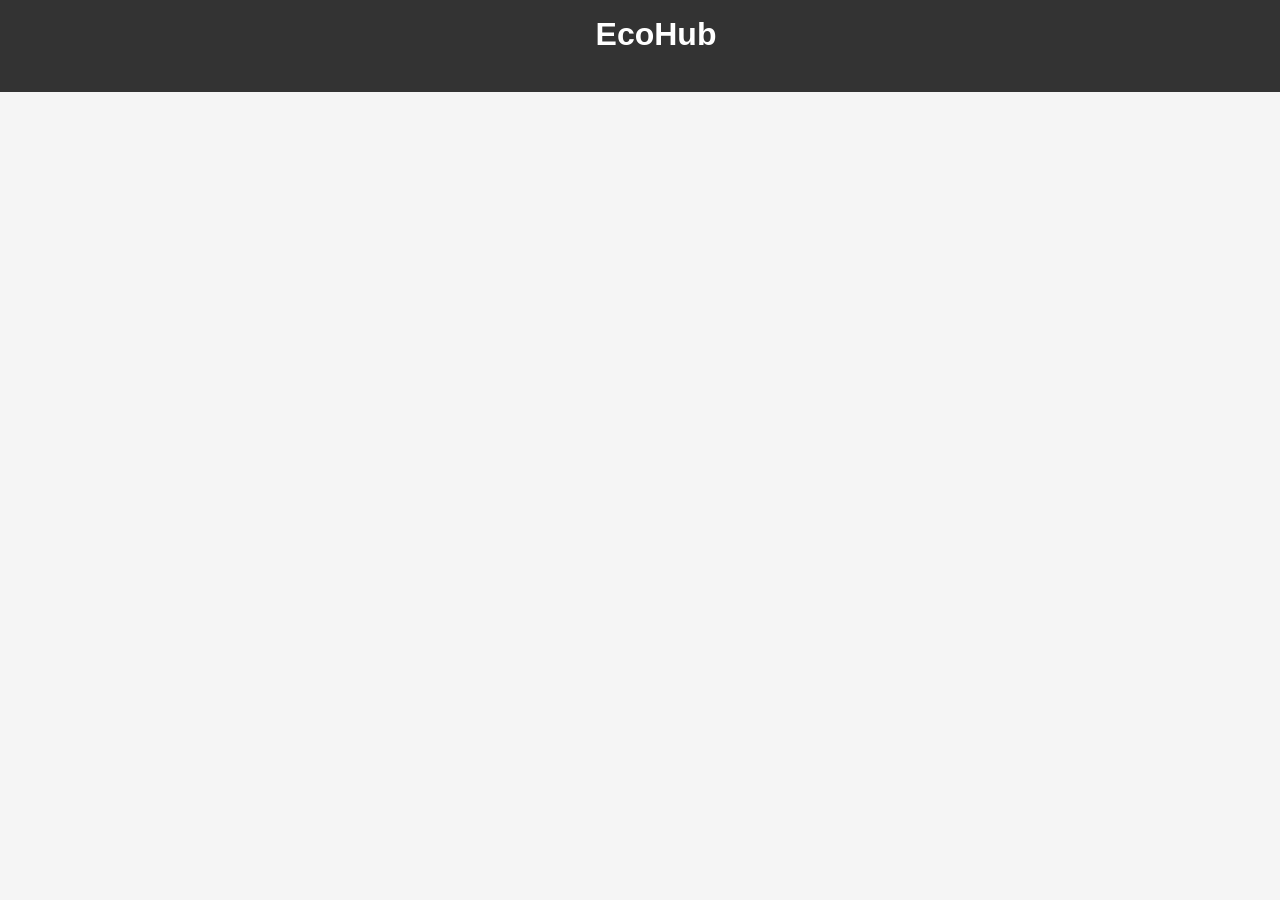
==== Index.html @ ed39baa1 "home page" ====
<!DOCTYPE html>
<html lang="en">
<head>
    <meta charset="UTF-8">
    <meta name="viewport" content="width=device-width, initial-scale=1.0">
    <title>Home</title>
    <link rel="stylesheet" href="indexstyle.css">
</head>
<body>
    <header>
        <h1>EcoHub</h1>
    </header>
</body>
</html>
---- indexstyle.css ----
*{
    padding: 0;
    margin: 0;
}
body{
    background-color: #f5f5f5;
    font-family: Arial, sans-serif;
}
header{
    height: 60px;
    width: 100%;
    background-color: #333;
    color: #fff;
    padding: 1rem;
    text-align: center;
}
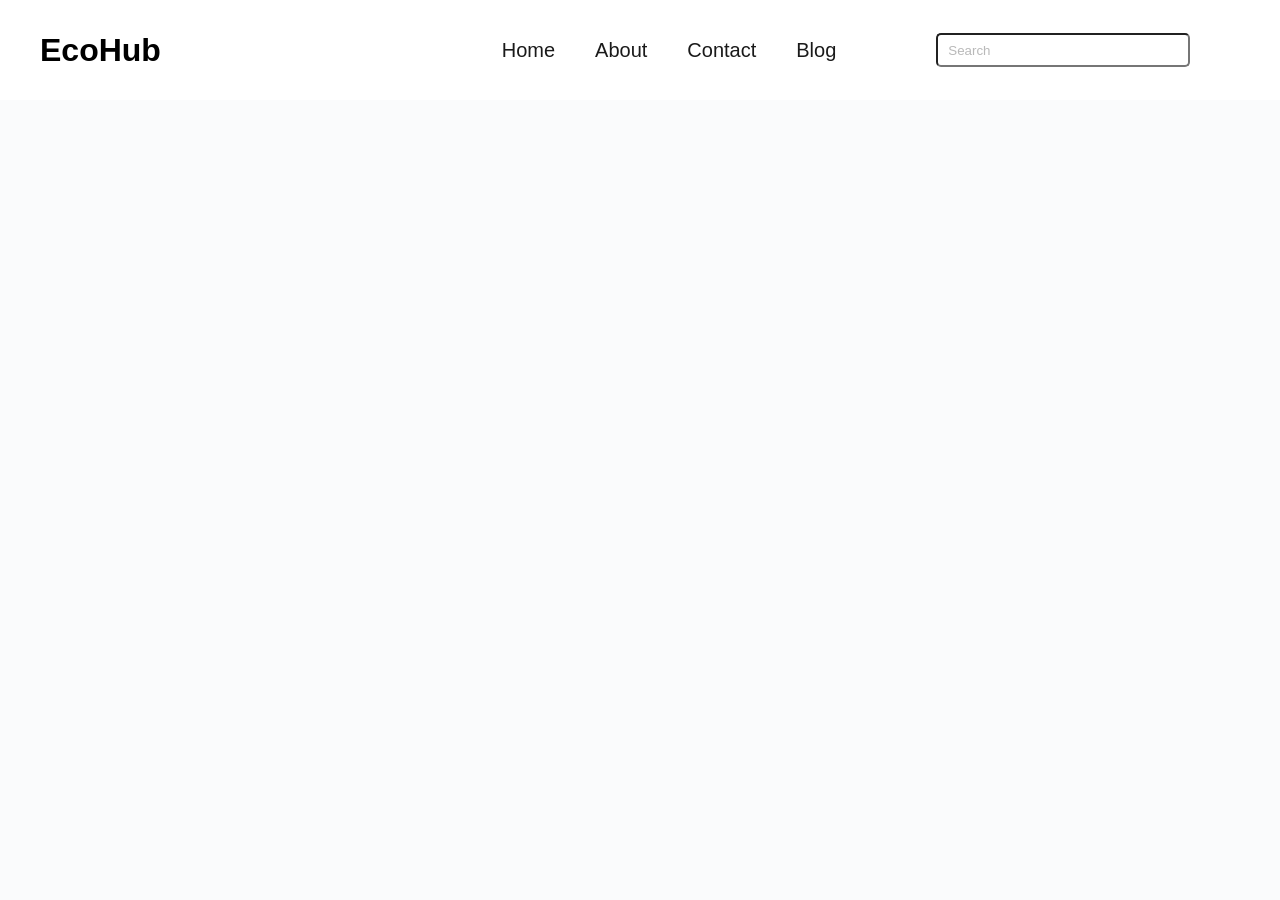
==== commit 862e98b9: "nav bar" ====
--- a/Index.html
+++ b/Index.html
@@ -8,7 +8,17 @@
 </head>
 <body>
     <header>
-        <h1>EcoHub</h1>
+    <div class="logo"><h1>EcoHub</h1></div>
+    <div class="links"><ul class="nav-links">
+            <li><a href="index.html">Home</a></li>
+            <li><a href="about.html">About</a></li>
+            <li><a href="contact.html">Contact</a></li>
+            <li><a href="blog.html">Blog</a></li>
+        </ul>
+        <input type="text" placeholder="Search">
+    </div>
+
+        
     </header>
 </body>
 </html>
--- a/indexstyle.css
+++ b/indexstyle.css
@@ -3,14 +3,61 @@
     margin: 0;
 }
 body{
-    background-color: #f5f5f5;
+    background-color: #FAFBFC;
     font-family: Arial, sans-serif;
 }
 header{
-    height: 60px;
-    width: 100%;
-    background-color: #333;
-    color: #fff;
-    padding: 1rem;
+    height: 100px;
+    display: flex;
+    flex-direction: row;
+    justify-content: center;
+    align-items: center;
+    Background: #FFFFFF;
+    color: #1E293B;
     text-align: center;
+}
+header .logo{
+    height: 100%;
+    width: 30%;
+    display: flex;
+    justify-content: start;
+    align-items: center;
+    padding-left: 40px;
+    color: #000000;
+}
+header .logo:hover{
+    color: #D4AF37;
+}
+header .links{
+    height: 100%;
+    width: 70%;
+    display:flex;
+    justify-content: center;
+    align-items: center;
+}
+.nav-links{
+    display: flex;
+    flex-direction: row;
+    justify-content: start;
+    align-items: center;   
+    list-style: none;
+    gap: 40px;
+    padding-right: 100px;
+}
+.nav-links a{
+    font-size: 20px;
+    color: #1A1A1A;
+    text-decoration: none;
+}
+.nav-links a:hover{
+    color: #D4AF37;
+}
+.links input{
+    height: 30px;
+    width: 250px;
+    border-radius: 5px;
+}
+.links input::placeholder{
+    padding-left: 10px;
+    opacity: 0.5;
 }
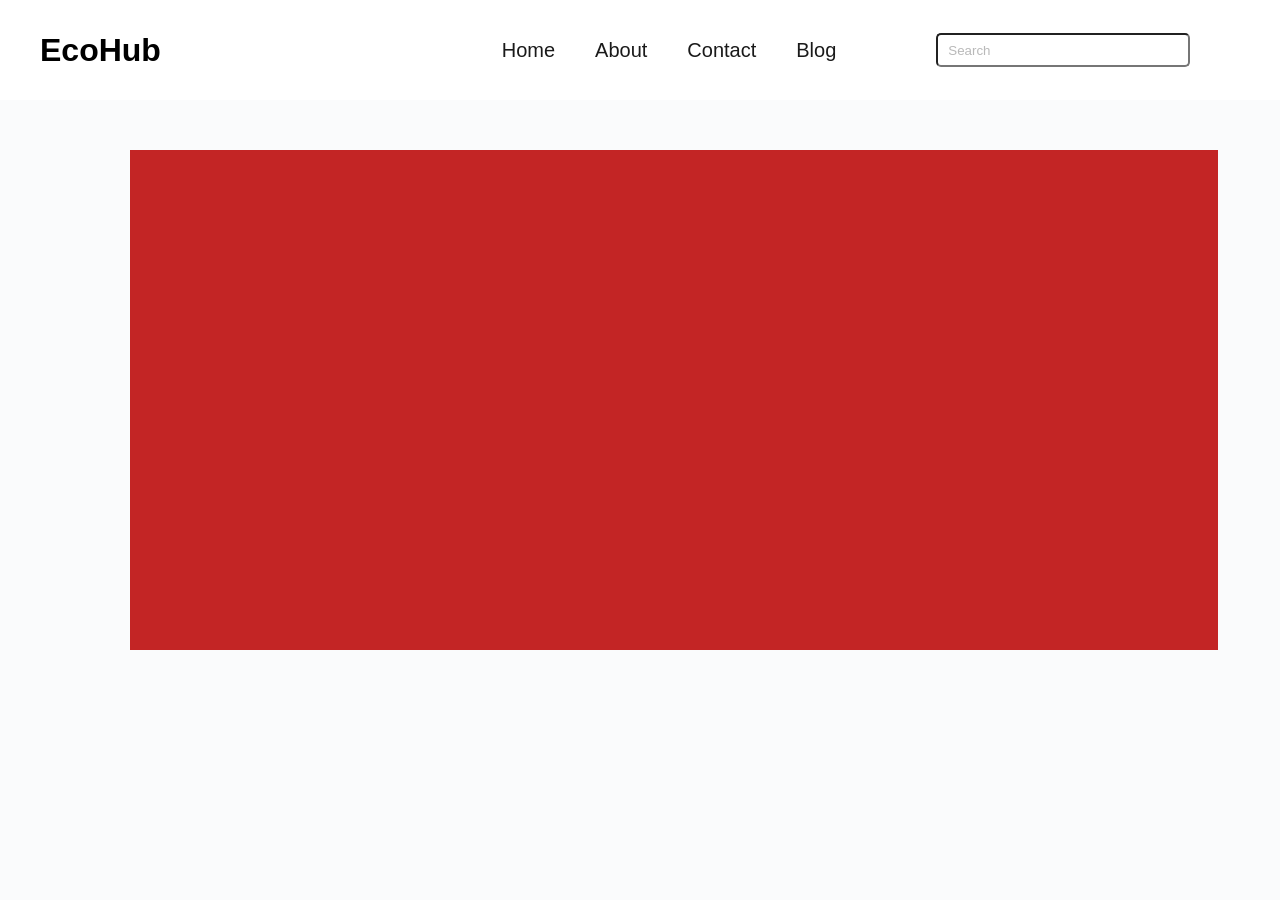
==== commit 6d7714c6: "check to see of it works" ====
--- a/Index.html
+++ b/Index.html
@@ -17,8 +17,10 @@
         </ul>
         <input type="text" placeholder="Search">
     </div>
+    </header>
+    <div class="Mainbody">
+        
 
-        
-    </header>
+    </div>
 </body>
 </html>
--- a/indexstyle.css
+++ b/indexstyle.css
@@ -4,7 +4,7 @@
 }
 body{
     background-color: #FAFBFC;
-    font-family: Arial, sans-serif;
+    font-family: "Roboto", sans-serif;
 }
 header{
     height: 100px;
@@ -60,4 +60,11 @@
 .links input::placeholder{
     padding-left: 10px;
     opacity: 0.5;
+}
+.Mainbody{
+  height: 500px;
+  width: 85%;
+  background-color: #c32525;
+  margin-left: 130px;
+  margin-top: 50px;
 }
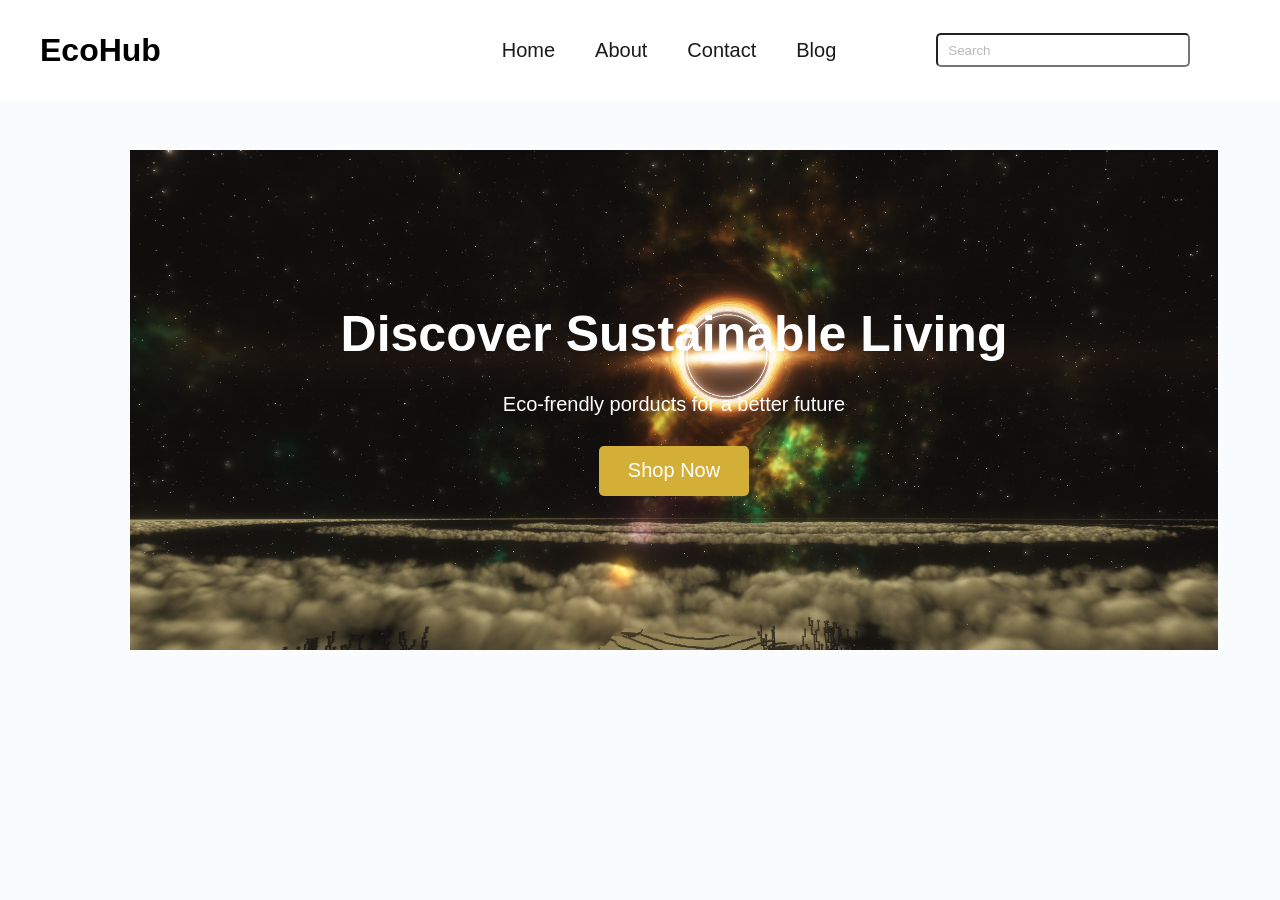
==== commit 5f502c1d: "added the first part" ====
--- a/Index.html
+++ b/Index.html
@@ -19,8 +19,9 @@
     </div>
     </header>
     <div class="Mainbody">
-        
-
+        <h1>Discover Sustainable Living</h1>
+        <p>Eco-frendly porducts for a better future </p>
+        <button>Shop Now</button>
     </div>
 </body>
 </html>
--- a/indexstyle.css
+++ b/indexstyle.css
@@ -25,7 +25,7 @@
     padding-left: 40px;
     color: #000000;
 }
-header .logo:hover{
+header .logo h1:hover{
     color: #D4AF37;
 }
 header .links{
@@ -64,7 +64,30 @@
 .Mainbody{
   height: 500px;
   width: 85%;
-  background-color: #c32525;
   margin-left: 130px;
   margin-top: 50px;
+  display: flex;
+  flex-direction: column;
+  justify-content: center;
+  align-items: center;
+  gap:30px;
+  background-image: url(./end.png);
+  background-size: cover;
+}
+.Mainbody h1{
+    font-size: 50px;
+    color: white;
+}   
+.Mainbody p{
+    font-size: 20px;
+    color: white   ;
+}
+.Mainbody button{
+    height: 50px;
+    width: 150px;
+    border-radius: 5px;
+    background-color: #D4AF37;
+    color: #FFFFFF;
+    font-size: 20px;
+    border: none;
 }
